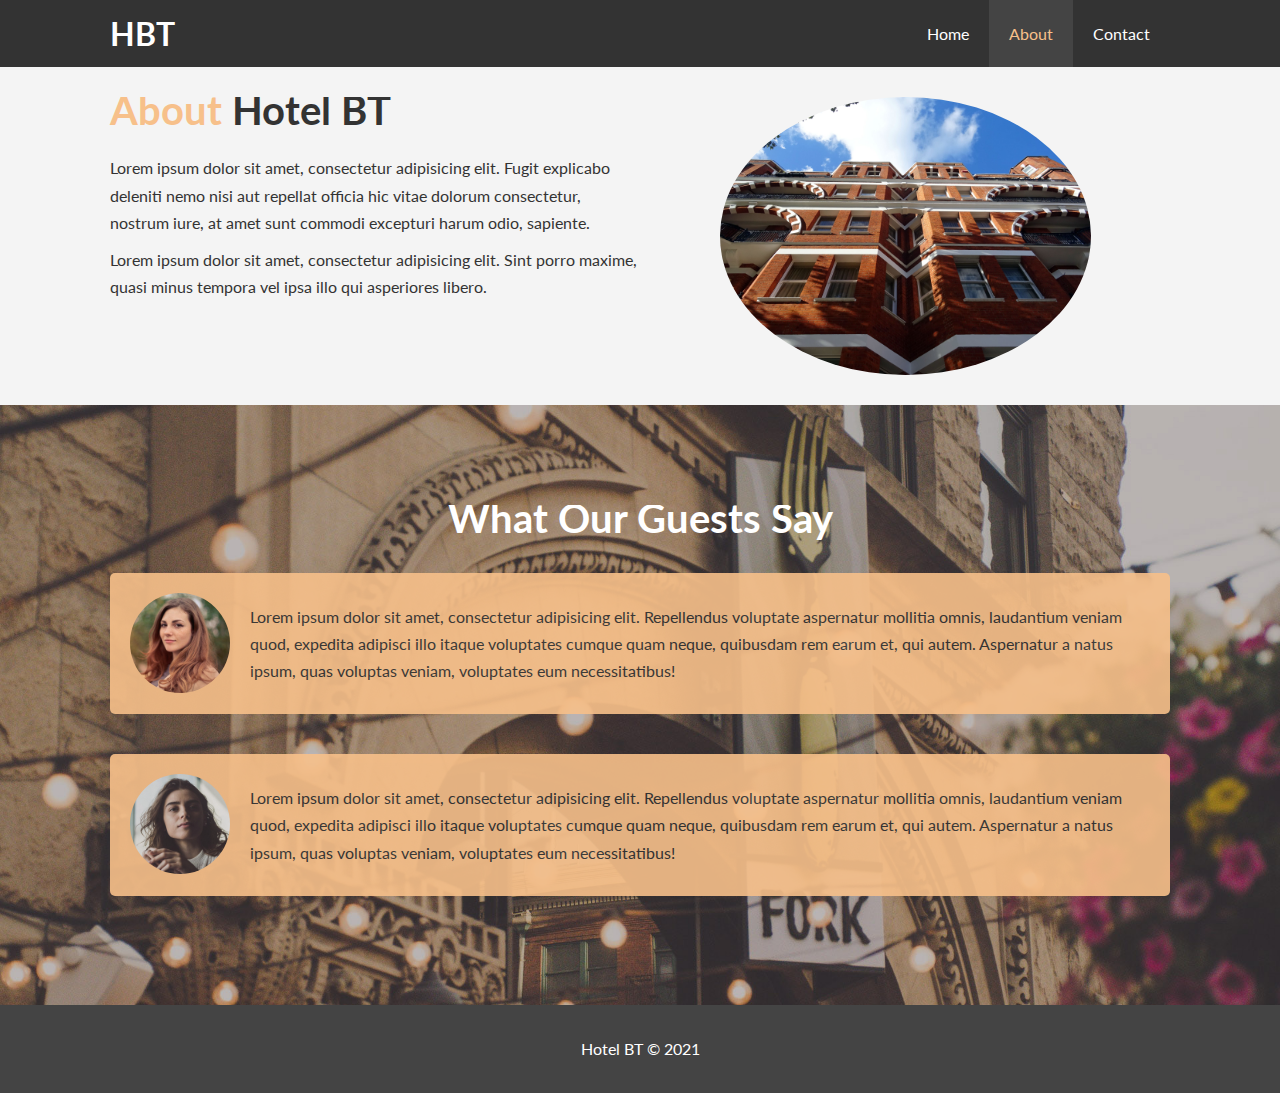
==== about.html @ 3f6fc856 "basic HTML and CSS version of website" ====
<!DOCTYPE html>
<html lang="en" dir="ltr">
  <head>
    <meta charset="utf-8">
    <meta name="description" content="Welcome to the most extraordinary hotel in Munich!">
    <meta name="keywords" content="hotel, munich hotel, bavaria hotel">
    <title>Hotel BT | About</title>
    <link rel="preconnect" href="https://fonts.gstatic.com">
    <link href="https://fonts.googleapis.com/css2?family=Lato:wght@400;900&display=swap" rel="stylesheet">
    <link rel="stylesheet" href="/css/styles.css">
  </head>
  <body>

    <header>
      <nav id="navbar">
        <div class="container">
          <h1 class="logo"><a href="index.html">HBT</a></h1>
          <ul>
            <li><a href="index.html">Home</a></li>
            <li><a class="current" href="about.html">About</a></li>
            <li><a href="contact.html">Contact</a></li>
          </ul>
        </div>
      </nav>
    </header>

    <section id="about-info" class="bg-light py-3">
      <div class="container">
        <div class="info-left">
        <h1 class="l-heading"><span class="text-primary">About</span> Hotel BT</h1>
        <p>Lorem ipsum dolor sit amet, consectetur adipisicing elit. Fugit explicabo deleniti nemo nisi aut repellat officia hic vitae dolorum consectetur, nostrum iure, at amet sunt commodi excepturi harum odio, sapiente.</p>
        <p>Lorem ipsum dolor sit amet, consectetur adipisicing elit. Sint porro maxime, quasi minus tempora vel ipsa illo qui asperiores libero.</p>
        </div>
        <div class="info-right">
          <img src="img/photo-2.jpg" alt="hotel">
        </div>
      </div>
    </section>

    <section id="testimonials" class="py-3">
      <div class="container">
        <h2 class="l-heading">What Our Guests Say</h2>
        <div class="testimonial bg-primary">
          <img src="img/person-1.jpg" alt="Samantha">
          <p>Lorem ipsum dolor sit amet, consectetur adipisicing elit. Repellendus voluptate aspernatur mollitia omnis, laudantium veniam quod, expedita adipisci illo itaque voluptates cumque quam neque, quibusdam rem earum et, qui autem. Aspernatur a natus ipsum, quas voluptas veniam, voluptates eum necessitatibus!</p>
        </div>
        <div class="testimonial bg-primary">
          <img src="img/person-2.jpg" alt="Jen">
          <p>Lorem ipsum dolor sit amet, consectetur adipisicing elit. Repellendus voluptate aspernatur mollitia omnis, laudantium veniam quod, expedita adipisci illo itaque voluptates cumque quam neque, quibusdam rem earum et, qui autem. Aspernatur a natus ipsum, quas voluptas veniam, voluptates eum necessitatibus!</p>
        </div>
      </div>
    </section>

    <footer id="main-footer">
      <p>Hotel BT &copy; 2021</p>
    </footer>

  </body>
</html>
---- css/styles.css ----
/* Reset */

* {
  margin: 0;
  padding: 0;
  box-sizing: border-box;
}

/* Main styling */

html, body {
  font-family: 'Lato', sans-serif;
  line-height: 1.7em;
}

a {
  color: #333;
  text-decoration: none;
}

h1, h2, h3 {
  padding-bottom: 20px;
}

p {
  margin: 10px 0;
}

/* Utility classes */

.container {
  max-width: 1100px;
  margin: auto;
  overflow: auto;
  padding: 0 20px;
}

.text-primary {
  color: #f7c08a;
}

.lead {
  font-size: 20px;
}

.btn {
  display: inline-block;
  font-size: 18px;
  color: #fff;
  background: #333;
  padding: 13px 20px;
  border: none;
  cursor: pointer;
}

.btn:hover {
  background: #f7c08a;
  color: #333;
}

.btn-light {
  background: #f4f4f4;
  color: #333;
}

.bg-dark {
  background: #333;
  color: #fff;
}

.bg-light {
  background: #f4f4f4;
  color: #333;
}

.bg-primary {
  background: #f7c08a;
  color: #333;
}

.clr {
  clear: both;
}

.l-heading {
  font-size: 40px;
}

/* Padding */

.py-1 { padding: 10px 0; }
.py-2 { padding: 20px 0; }
.py-3 { padding: 30px 0; }

/* Navbar */

#navbar {
  background-color: #333;
  overflow: auto;
  color: #fff;
}

#navbar h1 {
  float: left;
  padding-top: 20px;
}

#navbar a {
  color: #fff;
}

#navbar ul {
  float: right;
  list-style: none;
}

#navbar ul li {
  float: left;
}

#navbar ul li a {
  display: block;
  padding: 20px;
  text-align: center;
}

#navbar ul li a:hover,
#navbar ul li a.current {
  background-color: #444;
  color: #f7c08a;
}

/* Showcase */

#showcase {
  background: url('../img/showcase.jpg') no-repeat center center/cover;
  height: 600px;
}

#showcase .showcase-content {
  color: #fff;
  text-align: center;
  padding-top: 170px;
}

#showcase .showcase-content h1 {
  font-size: 60px;
  line-height: 1.2em;
}

#showcase .showcase-content p {
  padding-bottom: 20px;
  line-height: 1.7em;
}

/* Home Info */

#home-info {
  height: 400px;
}

#home-info .info-img {
  min-height: 100%;
  width: 50%;
  float: left;
  background: url('../img/photo-1.jpg') no-repeat;
}

#home-info .info-content {
  float: right;
  width: 50%;
  height: 100%;
  text-align: center;
  padding: 50px 30px;
  overflow: hidden;
}

#home-info .info-content p {
  padding-bottom: 30px;
}

/* Features */

.box {
  float: left;
  width: 33.3%;
  padding: 50px;
  text-align: center;
}

.box i {
  margin-bottom: 10px;
}

/* About Info */

#about-info .info-left {
  float: left;
  width: 50%;
  min-height: 100%;
}

#about-info .info-right {
  float: right;
  width: 50%;
  min-height: 100%;
}

#about-info .info-right img {
  display: block;
  margin: auto;
  width: 70%;
  border-radius: 50%;
}

/* Testimonials */

#testimonials {
  height: 600px;
  background: url('../img/test-bg.jpg') no-repeat center center/cover;
  padding-top: 100px;
}

#testimonials h2 {
  color: #fff;
  text-align: center;
  padding-bottom: 40px;
}

#testimonials .testimonial {
  padding: 20px;
  margin-bottom: 40px;
  border-radius: 5px;
  opacity: 0.9;
}

#testimonials .testimonial img {
  width: 100px;
  float: left;
  border-radius: 50%;
  margin-right: 20px;
}

/* Contact Form */

#contact-form .form-group {
  margin-bottom: 20px;
}

#contact-form label {
  display: block;
  margin-bottom: 5px;
}

#contact-form input,
#contact-form textarea {
  width: 100%;
  padding: 10px;
  border: 1px #ddd solid;
}

#contact-form input:focus,
#contact-form textarea:focus {
  outline: none;
  border-color: #f7c08a;
}

#contact-form textarea {
  height: 200px;
}

/* Footer */

#main-footer {
  text-align: center;
  background: #444;
  color: #fff;
  padding: 20px;
}
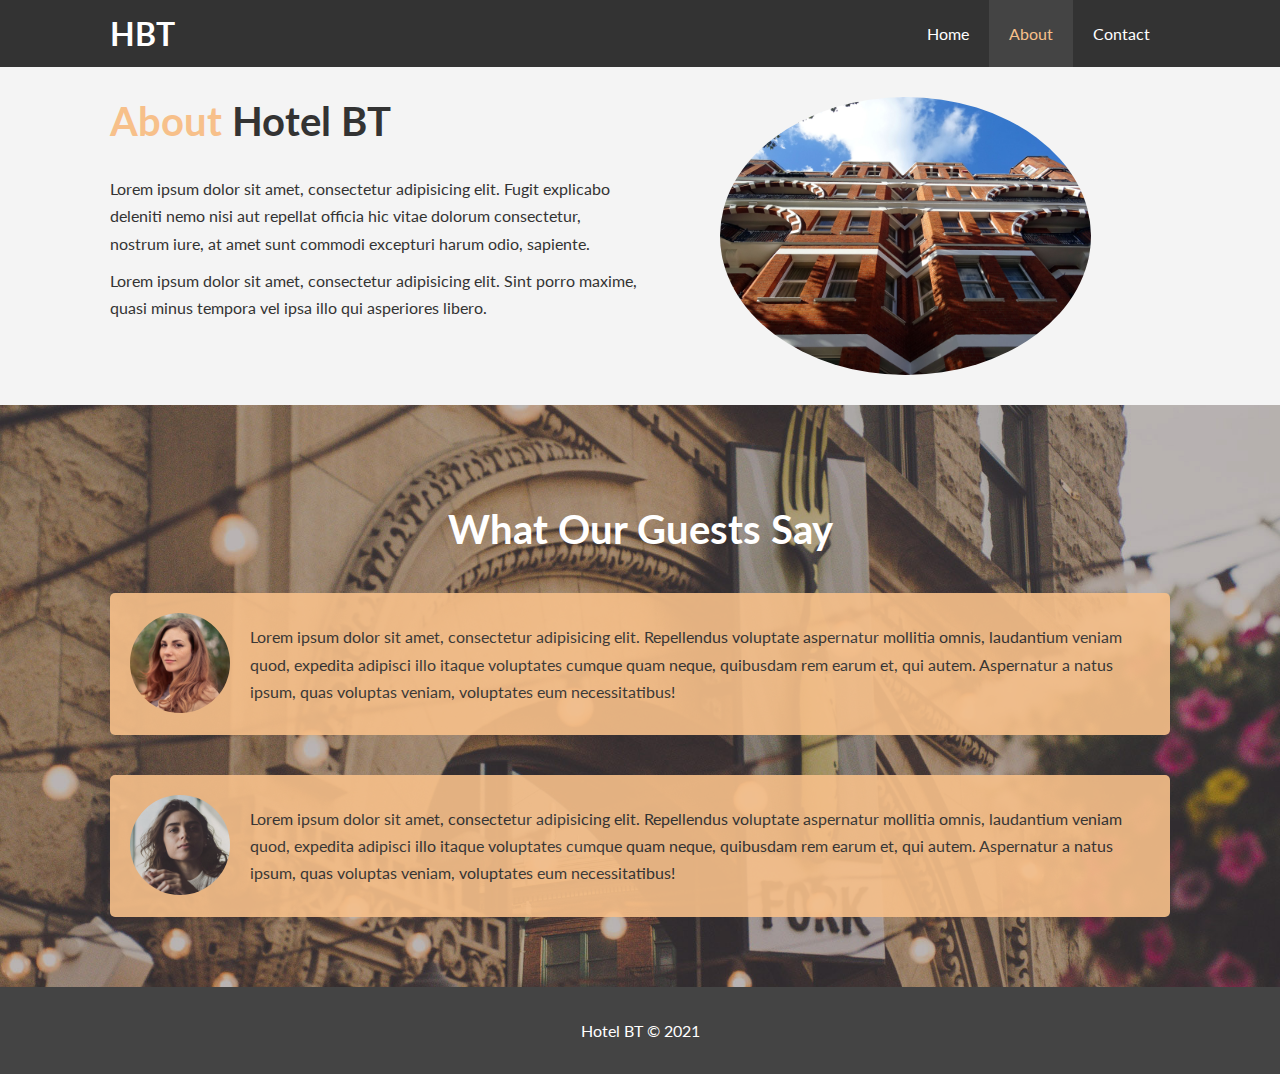
==== commit 46284c6c: "changed layout for mobile devices, made menu collapsable" ====
--- a/about.html
+++ b/about.html
@@ -2,12 +2,16 @@
 <html lang="en" dir="ltr">
   <head>
     <meta charset="utf-8">
+    <meta name="viewport" content="width=device-width, initial-scale=1">
     <meta name="description" content="Welcome to the most extraordinary hotel in Munich!">
     <meta name="keywords" content="hotel, munich hotel, bavaria hotel">
     <title>Hotel BT | About</title>
     <link rel="preconnect" href="https://fonts.gstatic.com">
     <link href="https://fonts.googleapis.com/css2?family=Lato:wght@400;900&display=swap" rel="stylesheet">
+    <link rel="stylesheet" href="https://use.fontawesome.com/releases/v5.15.3/css/all.css" integrity="sha384-SZXxX4whJ79/gErwcOYf+zWLeJdY/qpuqC4cAa9rOGUstPomtqpuNWT9wdPEn2fk" crossorigin="anonymous">
     <link rel="stylesheet" href="/css/styles.css">
+    <link rel="stylesheet" media="screen and (max-width: 768px)" href="/css/mobile.css">
+    <script src="collapse-navbar.js" charset="utf-8" defer></script>
   </head>
   <body>
 
@@ -15,10 +19,12 @@
       <nav id="navbar">
         <div class="container">
           <h1 class="logo"><a href="index.html">HBT</a></h1>
-          <ul>
-            <li><a href="index.html">Home</a></li>
-            <li><a class="current" href="about.html">About</a></li>
-            <li><a href="contact.html">Contact</a></li>
+          <i class="fas fa-bars fa-2x navbar-toggler-icon"></i>
+          <div class="clr-mobile"></div>
+          <ul class="menu">
+            <li><a class="nav-link" href="index.html">Home</a></li>
+            <li><a class="current nav-link" href="about.html">About</a></li>
+            <li><a class="nav-link" href="contact.html">Contact</a></li>
           </ul>
         </div>
       </nav>
--- a/css/styles.css
+++ b/css/styles.css
@@ -84,6 +84,7 @@
 
 .l-heading {
   font-size: 40px;
+  line-height: 1.2;
 }
 
 /* Padding */
@@ -100,9 +101,13 @@
   color: #fff;
 }
 
-#navbar h1 {
+#navbar .logo {
   float: left;
   padding-top: 20px;
+}
+
+#navbar .navbar-toggler-icon {
+  display: none;
 }
 
 #navbar a {
@@ -156,7 +161,7 @@
 /* Home Info */
 
 #home-info {
-  height: 400px;
+  height: 450px;
 }
 
 #home-info .info-img {
@@ -216,7 +221,7 @@
 /* Testimonials */
 
 #testimonials {
-  height: 600px;
+  height: 100%;
   background: url('../img/test-bg.jpg') no-repeat center center/cover;
   padding-top: 100px;
 }
--- a/css/mobile.css
+++ b/css/mobile.css
@@ -0,0 +1,84 @@
+.clr-mobile {
+  clear: both;
+}
+
+.l-heading {
+  text-align: center;
+}
+
+.box {
+  float: none;
+  width: 100%;
+}
+
+
+/* Navbar */
+
+#navbar .navbar-toggler-icon {
+  display: block;
+  float: right;
+  padding-top: 20px;
+  cursor: pointer;
+}
+
+#navbar .menu {
+  display: none;
+}
+
+#navbar .menu.show {
+  display: block;
+}
+
+#navbar ul,
+#navbar ul li {
+  float: none;
+}
+
+#navbar ul li a {
+  padding: 5px;
+  border-bottom: #444 dotted 1px;
+}
+
+
+/* Showcase */
+#showcase {
+  height: 100%;
+}
+
+#showcase .showcase-content {
+  padding-top: 70px;
+  padding-bottom: 30px;
+}
+
+/* Home info */
+
+#home-info {
+  height: 550px;
+}
+
+#home-info .info-img {
+  display: none;
+}
+
+#home-info .info-content {
+  float: none;
+  width: 100%;
+}
+
+/* About */
+
+#about-info .info-right,
+#about-info .info-left {
+  float: none;
+  width: 100%;
+}
+
+#about-info .info-right {
+  margin-top: 30px;
+}
+
+/* Contact */
+
+#contact-info .box {
+  border-bottom: #444 dotted 1px;
+}
